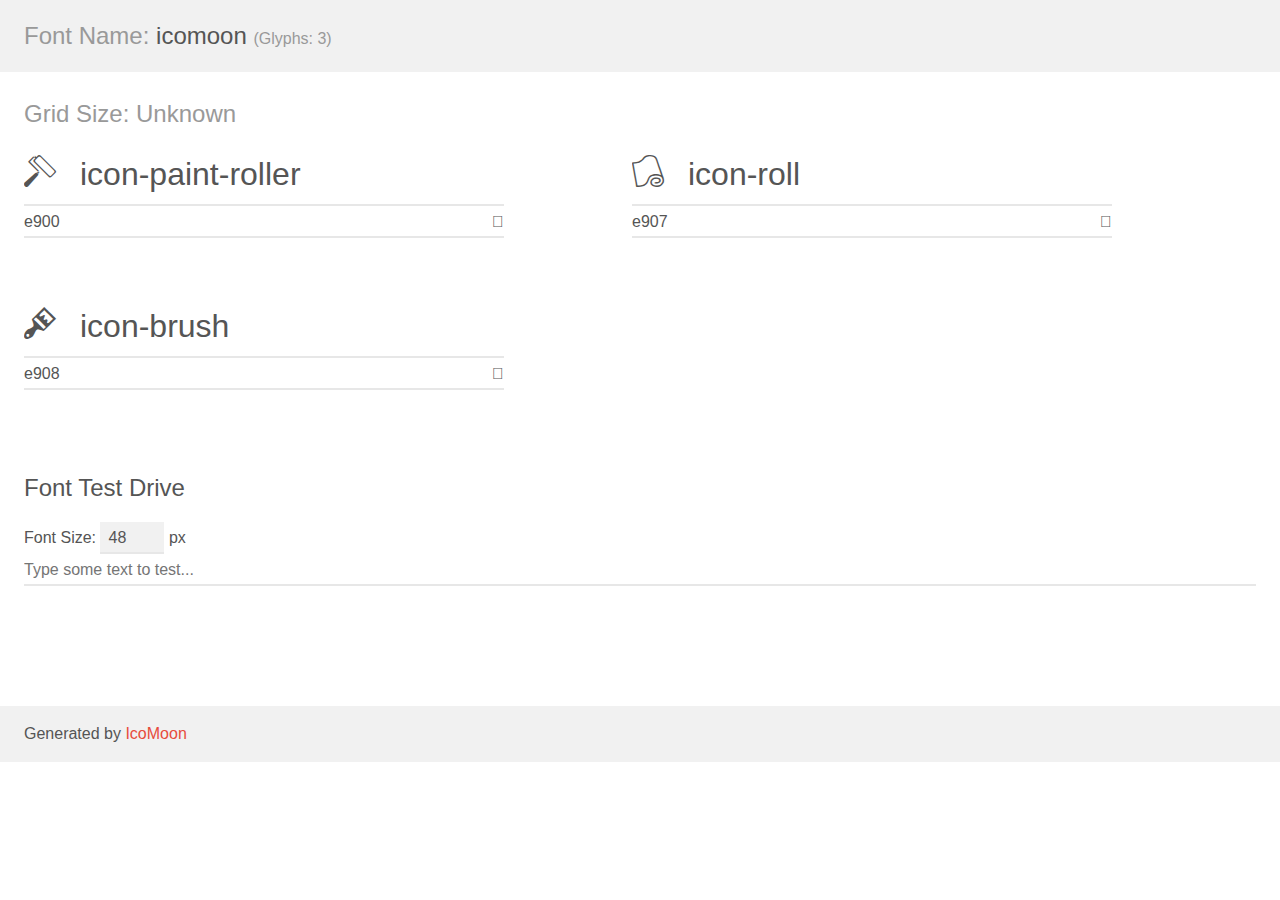
==== icomoon/demo.html @ 72e4c3fa "Added website files" ====
<!doctype html>
<html>
<head>
	<meta charset="utf-8">
	<title>IcoMoon Demo</title>
	<meta name="description" content="An Icon Font Generated By IcoMoon.io">
	<meta name="viewport" content="width=device-width, initial-scale=1">
	<link rel="stylesheet" href="demo-files/demo.css">
	<link rel="stylesheet" href="style.css"></head>
<body>
	<div class="bgc1 clearfix">
		<h1 class="mhmm mvm"><span class="fgc1">Font Name:</span> icomoon <small class="fgc1">(Glyphs:&nbsp;3)</small></h1>
	</div>
	<div class="clearfix mhl ptl">
		<h1 class="mvm mtn fgc1">Grid Size: Unknown</h1>
		<div class="glyph fs1">
			<div class="clearfix bshadow0 pbs">
				<span class="icon-paint-roller">
				
				</span>
				<span class="mls"> icon-paint-roller</span>
			</div>
			<fieldset class="fs0 size1of1 clearfix hidden-false">
				<input type="text" readonly value="e900" class="unit size1of2" />
				<input type="text" maxlength="1" readonly value="&#xe900;" class="unitRight size1of2 talign-right" />
			</fieldset>
			<div class="fs0 bshadow0 clearfix hidden-true">
				<span class="unit pvs fgc1">liga: </span>
				<input type="text" readonly value="" class="liga unitRight" />
			</div>
		</div>
		<div class="glyph fs1">
			<div class="clearfix bshadow0 pbs">
				<span class="icon-roll">
				
				</span>
				<span class="mls"> icon-roll</span>
			</div>
			<fieldset class="fs0 size1of1 clearfix hidden-false">
				<input type="text" readonly value="e907" class="unit size1of2" />
				<input type="text" maxlength="1" readonly value="&#xe907;" class="unitRight size1of2 talign-right" />
			</fieldset>
			<div class="fs0 bshadow0 clearfix hidden-true">
				<span class="unit pvs fgc1">liga: </span>
				<input type="text" readonly value="" class="liga unitRight" />
			</div>
		</div>
		<div class="glyph fs1">
			<div class="clearfix bshadow0 pbs">
				<span class="icon-brush">
				
				</span>
				<span class="mls"> icon-brush</span>
			</div>
			<fieldset class="fs0 size1of1 clearfix hidden-false">
				<input type="text" readonly value="e908" class="unit size1of2" />
				<input type="text" maxlength="1" readonly value="&#xe908;" class="unitRight size1of2 talign-right" />
			</fieldset>
			<div class="fs0 bshadow0 clearfix hidden-true">
				<span class="unit pvs fgc1">liga: </span>
				<input type="text" readonly value="" class="liga unitRight" />
			</div>
		</div>
	</div>

	<!--[if gt IE 8]><!-->
	<div class="mhl clearfix mbl">
		<h1>Font Test Drive</h1>
		<label>
			Font Size: <input id="fontSize" type="number" class="textbox0 mbm"
			min="8" value="48" />
			px
		</label>
		<input id="testText" type="text" class="phl size1of1 mvl"
		placeholder="Type some text to test..." value=""/>
		</label>
		<div id="testDrive" class="icon-">&nbsp;
		</div>
	</div>
	<!--<![endif]-->
	<div class="bgc1 clearfix">
		<p class="mhl">Generated by <a href="https://icomoon.io/app">IcoMoon</a></p>
	</div>

	<script src="demo-files/demo.js"></script>
</body>
</html>
---- icomoon/demo-files/demo.css ----
body {
	padding: 0;
	margin: 0;
	font-family: sans-serif;
	font-size: 1em;
	line-height: 1.5;
	color: #555;
	background: #fff;
}
h1 {
	font-size: 1.5em;
	font-weight: normal;
}
small {
	font-size: .66666667em;
}
a {
	color: #e74c3c;
	text-decoration: none;
}
a:hover, a:focus {
	box-shadow: 0 1px #e74c3c;
}
.bshadow0, input {
	box-shadow: inset 0 -2px #e7e7e7;
}
input:hover {
	box-shadow: inset 0 -2px #ccc;
}
input, fieldset {
	font-size: 1em;
	margin: 0;
	padding: 0;
	border: 0;
}
input {
	color: inherit;
	line-height: 1.5;
	height: 1.5em;
	padding: .25em 0;
}
input:focus {
	outline: none;
	box-shadow: inset 0 -2px #449fdb;
}
.glyph {
	font-size: 16px;
	width: 15em;
	padding-bottom: 1em;
	margin-right: 4em;
	margin-bottom: 1em;
	float: left;
	overflow: hidden;
}
.liga {
	width: 80%;
	width: calc(100% - 2.5em);
}
.talign-right {
	text-align: right;
}
.talign-center {
	text-align: center;
}
.bgc1 {
	background: #f1f1f1;
}
.fgc1 {
	color: #999;
}
.fgc0 {
	color: #000;
}
p {
	margin-top: 1em;
	margin-bottom: 1em;
}
.mvm {
	margin-top: .75em;
	margin-bottom: .75em;
}
.mtn {
	margin-top: 0;
}
.mtl, .mal {
	margin-top: 1.5em;
}
.mbl, .mal {
	margin-bottom: 1.5em;
}
.mal, .mhl {
	margin-left: 1.5em;
	margin-right: 1.5em;
}
.mhmm {
	margin-left: 1em;
	margin-right: 1em;
}
.mls {
	margin-left: .25em;
}
.ptl {
	padding-top: 1.5em;
}
.pbs, .pvs {
	padding-bottom: .25em;
}
.pvs, .pts {
	padding-top: .25em;
}
.unit {
	float: left;
}
.unitRight {
	float: right;
}
.size1of2 {
	width: 50%;
}
.size1of1 {
	width: 100%;
}
.clearfix:before, .clearfix:after {
	content: " ";
	display: table;
}
.clearfix:after {
	clear: both;
}
.hidden-true {
	display: none;
}
.textbox0 {
	width: 3em;
	background: #f1f1f1;
	padding: .25em .5em;
	line-height: 1.5;
	height: 1.5em;
}
#testDrive {
	display: block;
	padding-top: 24px;
	line-height: 1.5;
}
.fs0 {
	font-size: 16px;
}
.fs1 {
	font-size: 32px;
}
---- icomoon/style.css ----
@font-face {
	font-family: 'icomoon';
	src:url('fonts/icomoon.eot?pw4dp8');
	src:url('fonts/icomoon.eot?pw4dp8#iefix') format('embedded-opentype'),
		url('fonts/icomoon.ttf?pw4dp8') format('truetype'),
		url('fonts/icomoon.woff?pw4dp8') format('woff'),
		url('fonts/icomoon.svg?pw4dp8#icomoon') format('svg');
	font-weight: normal;
	font-style: normal;
}

[class^="icon-"], [class*=" icon-"] {
	font-family: 'icomoon';
	speak: none;
	font-style: normal;
	font-weight: normal;
	font-variant: normal;
	text-transform: none;
	line-height: 1;

	/* Better Font Rendering =========== */
	-webkit-font-smoothing: antialiased;
	-moz-osx-font-smoothing: grayscale;
}

.icon-paint-roller:before {
	content: "\e900";
}
.icon-roll:before {
	content: "\e907";
}
.icon-brush:before {
	content: "\e908";
}
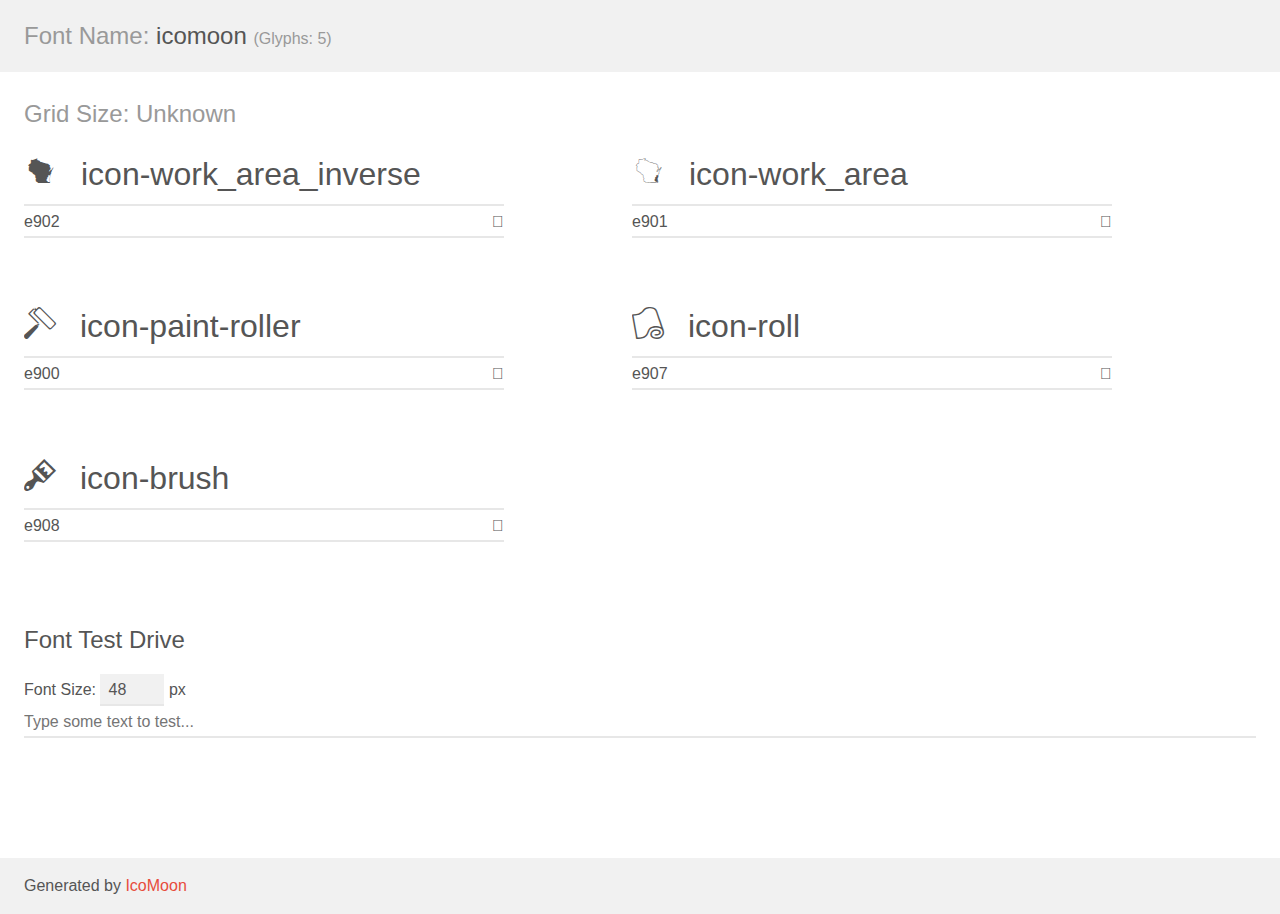
==== commit 72fda5a1: "optimized grids, added 2 icons" ====
--- a/icomoon/demo.html
+++ b/icomoon/demo.html
@@ -1,87 +1,119 @@
 <!doctype html>
 <html>
 <head>
-	<meta charset="utf-8">
-	<title>IcoMoon Demo</title>
-	<meta name="description" content="An Icon Font Generated By IcoMoon.io">
-	<meta name="viewport" content="width=device-width, initial-scale=1">
-	<link rel="stylesheet" href="demo-files/demo.css">
-	<link rel="stylesheet" href="style.css"></head>
+    <meta charset="utf-8">
+    <title>IcoMoon Demo</title>
+    <meta name="description" content="An Icon Font Generated By IcoMoon.io">
+    <meta name="viewport" content="width=device-width, initial-scale=1">
+    <link rel="stylesheet" href="demo-files/demo.css">
+    <link rel="stylesheet" href="style.css"></head>
 <body>
-	<div class="bgc1 clearfix">
-		<h1 class="mhmm mvm"><span class="fgc1">Font Name:</span> icomoon <small class="fgc1">(Glyphs:&nbsp;3)</small></h1>
-	</div>
-	<div class="clearfix mhl ptl">
-		<h1 class="mvm mtn fgc1">Grid Size: Unknown</h1>
-		<div class="glyph fs1">
-			<div class="clearfix bshadow0 pbs">
-				<span class="icon-paint-roller">
-				
-				</span>
-				<span class="mls"> icon-paint-roller</span>
-			</div>
-			<fieldset class="fs0 size1of1 clearfix hidden-false">
-				<input type="text" readonly value="e900" class="unit size1of2" />
-				<input type="text" maxlength="1" readonly value="&#xe900;" class="unitRight size1of2 talign-right" />
-			</fieldset>
-			<div class="fs0 bshadow0 clearfix hidden-true">
-				<span class="unit pvs fgc1">liga: </span>
-				<input type="text" readonly value="" class="liga unitRight" />
-			</div>
-		</div>
-		<div class="glyph fs1">
-			<div class="clearfix bshadow0 pbs">
-				<span class="icon-roll">
-				
-				</span>
-				<span class="mls"> icon-roll</span>
-			</div>
-			<fieldset class="fs0 size1of1 clearfix hidden-false">
-				<input type="text" readonly value="e907" class="unit size1of2" />
-				<input type="text" maxlength="1" readonly value="&#xe907;" class="unitRight size1of2 talign-right" />
-			</fieldset>
-			<div class="fs0 bshadow0 clearfix hidden-true">
-				<span class="unit pvs fgc1">liga: </span>
-				<input type="text" readonly value="" class="liga unitRight" />
-			</div>
-		</div>
-		<div class="glyph fs1">
-			<div class="clearfix bshadow0 pbs">
-				<span class="icon-brush">
-				
-				</span>
-				<span class="mls"> icon-brush</span>
-			</div>
-			<fieldset class="fs0 size1of1 clearfix hidden-false">
-				<input type="text" readonly value="e908" class="unit size1of2" />
-				<input type="text" maxlength="1" readonly value="&#xe908;" class="unitRight size1of2 talign-right" />
-			</fieldset>
-			<div class="fs0 bshadow0 clearfix hidden-true">
-				<span class="unit pvs fgc1">liga: </span>
-				<input type="text" readonly value="" class="liga unitRight" />
-			</div>
-		</div>
-	</div>
+    <div class="bgc1 clearfix">
+        <h1 class="mhmm mvm"><span class="fgc1">Font Name:</span> icomoon <small class="fgc1">(Glyphs:&nbsp;5)</small></h1>
+    </div>
+    <div class="clearfix mhl ptl">
+        <h1 class="mvm mtn fgc1">Grid Size: Unknown</h1>
+        <div class="glyph fs1">
+            <div class="clearfix bshadow0 pbs">
+                <span class="icon-work_area_inverse">
+                
+                </span>
+                <span class="mls"> icon-work_area_inverse</span>
+            </div>
+            <fieldset class="fs0 size1of1 clearfix hidden-false">
+                <input type="text" readonly value="e902" class="unit size1of2" />
+                <input type="text" maxlength="1" readonly value="&#xe902;" class="unitRight size1of2 talign-right" />
+            </fieldset>
+            <div class="fs0 bshadow0 clearfix hidden-true">
+                <span class="unit pvs fgc1">liga: </span>
+                <input type="text" readonly value="" class="liga unitRight" />
+            </div>
+        </div>
+        <div class="glyph fs1">
+            <div class="clearfix bshadow0 pbs">
+                <span class="icon-work_area">
+                
+                </span>
+                <span class="mls"> icon-work_area</span>
+            </div>
+            <fieldset class="fs0 size1of1 clearfix hidden-false">
+                <input type="text" readonly value="e901" class="unit size1of2" />
+                <input type="text" maxlength="1" readonly value="&#xe901;" class="unitRight size1of2 talign-right" />
+            </fieldset>
+            <div class="fs0 bshadow0 clearfix hidden-true">
+                <span class="unit pvs fgc1">liga: </span>
+                <input type="text" readonly value="" class="liga unitRight" />
+            </div>
+        </div>
+        <div class="glyph fs1">
+            <div class="clearfix bshadow0 pbs">
+                <span class="icon-paint-roller">
+                
+                </span>
+                <span class="mls"> icon-paint-roller</span>
+            </div>
+            <fieldset class="fs0 size1of1 clearfix hidden-false">
+                <input type="text" readonly value="e900" class="unit size1of2" />
+                <input type="text" maxlength="1" readonly value="&#xe900;" class="unitRight size1of2 talign-right" />
+            </fieldset>
+            <div class="fs0 bshadow0 clearfix hidden-true">
+                <span class="unit pvs fgc1">liga: </span>
+                <input type="text" readonly value="" class="liga unitRight" />
+            </div>
+        </div>
+        <div class="glyph fs1">
+            <div class="clearfix bshadow0 pbs">
+                <span class="icon-roll">
+                
+                </span>
+                <span class="mls"> icon-roll</span>
+            </div>
+            <fieldset class="fs0 size1of1 clearfix hidden-false">
+                <input type="text" readonly value="e907" class="unit size1of2" />
+                <input type="text" maxlength="1" readonly value="&#xe907;" class="unitRight size1of2 talign-right" />
+            </fieldset>
+            <div class="fs0 bshadow0 clearfix hidden-true">
+                <span class="unit pvs fgc1">liga: </span>
+                <input type="text" readonly value="" class="liga unitRight" />
+            </div>
+        </div>
+        <div class="glyph fs1">
+            <div class="clearfix bshadow0 pbs">
+                <span class="icon-brush">
+                
+                </span>
+                <span class="mls"> icon-brush</span>
+            </div>
+            <fieldset class="fs0 size1of1 clearfix hidden-false">
+                <input type="text" readonly value="e908" class="unit size1of2" />
+                <input type="text" maxlength="1" readonly value="&#xe908;" class="unitRight size1of2 talign-right" />
+            </fieldset>
+            <div class="fs0 bshadow0 clearfix hidden-true">
+                <span class="unit pvs fgc1">liga: </span>
+                <input type="text" readonly value="" class="liga unitRight" />
+            </div>
+        </div>
+  </div>
 
-	<!--[if gt IE 8]><!-->
-	<div class="mhl clearfix mbl">
-		<h1>Font Test Drive</h1>
-		<label>
-			Font Size: <input id="fontSize" type="number" class="textbox0 mbm"
-			min="8" value="48" />
-			px
-		</label>
-		<input id="testText" type="text" class="phl size1of1 mvl"
-		placeholder="Type some text to test..." value=""/>
-		</label>
-		<div id="testDrive" class="icon-">&nbsp;
-		</div>
-	</div>
-	<!--<![endif]-->
-	<div class="bgc1 clearfix">
-		<p class="mhl">Generated by <a href="https://icomoon.io/app">IcoMoon</a></p>
-	</div>
+    <!--[if gt IE 8]><!-->
+    <div class="mhl clearfix mbl">
+        <h1>Font Test Drive</h1>
+        <label>
+            Font Size: <input id="fontSize" type="number" class="textbox0 mbm"
+            min="8" value="48" />
+            px
+        </label>
+        <input id="testText" type="text" class="phl size1of1 mvl"
+        placeholder="Type some text to test..." value=""/>
+        </label>
+        <div id="testDrive" class="icon-">&nbsp;
+        </div>
+    </div>
+    <!--<![endif]-->
+    <div class="bgc1 clearfix">
+        <p class="mhl">Generated by <a href="https://icomoon.io/app">IcoMoon</a></p>
+    </div>
 
-	<script src="demo-files/demo.js"></script>
+    <script src="demo-files/demo.js"></script>
 </body>
-</html>+</html>
--- a/icomoon/demo-files/demo.css
+++ b/icomoon/demo-files/demo.css
@@ -1,150 +1,152 @@
 body {
-	padding: 0;
-	margin: 0;
-	font-family: sans-serif;
-	font-size: 1em;
-	line-height: 1.5;
-	color: #555;
-	background: #fff;
+    padding: 0;
+    margin: 0;
+    font-family: sans-serif;
+    font-size: 1em;
+    line-height: 1.5;
+    color: #555;
+    background: #fff;
 }
 h1 {
-	font-size: 1.5em;
-	font-weight: normal;
+    font-size: 1.5em;
+    font-weight: normal;
 }
 small {
-	font-size: .66666667em;
+    font-size: .66666667em;
 }
 a {
-	color: #e74c3c;
-	text-decoration: none;
+    color: #e74c3c;
+    text-decoration: none;
 }
 a:hover, a:focus {
-	box-shadow: 0 1px #e74c3c;
+    box-shadow: 0 1px #e74c3c;
 }
 .bshadow0, input {
-	box-shadow: inset 0 -2px #e7e7e7;
+    box-shadow: inset 0 -2px #e7e7e7;
 }
 input:hover {
-	box-shadow: inset 0 -2px #ccc;
+    box-shadow: inset 0 -2px #ccc;
 }
 input, fieldset {
-	font-size: 1em;
-	margin: 0;
-	padding: 0;
-	border: 0;
+    font-family: sans-serif;
+    font-size: 1em;
+    margin: 0;
+    padding: 0;
+    border: 0;
 }
 input {
-	color: inherit;
-	line-height: 1.5;
-	height: 1.5em;
-	padding: .25em 0;
+    color: inherit;
+    line-height: 1.5;
+    height: 1.5em;
+    padding: .25em 0;
 }
 input:focus {
-	outline: none;
-	box-shadow: inset 0 -2px #449fdb;
+    outline: none;
+    box-shadow: inset 0 -2px #449fdb;
 }
 .glyph {
-	font-size: 16px;
-	width: 15em;
-	padding-bottom: 1em;
-	margin-right: 4em;
-	margin-bottom: 1em;
-	float: left;
-	overflow: hidden;
+    font-size: 16px;
+    width: 15em;
+    padding-bottom: 1em;
+    margin-right: 4em;
+    margin-bottom: 1em;
+    float: left;
+    overflow: hidden;
 }
 .liga {
-	width: 80%;
-	width: calc(100% - 2.5em);
+    width: 80%;
+    width: calc(100% - 2.5em);
 }
 .talign-right {
-	text-align: right;
+    text-align: right;
 }
 .talign-center {
-	text-align: center;
+    text-align: center;
 }
 .bgc1 {
-	background: #f1f1f1;
+    background: #f1f1f1;
 }
 .fgc1 {
-	color: #999;
+    color: #999;
 }
 .fgc0 {
-	color: #000;
+    color: #000;
 }
 p {
-	margin-top: 1em;
-	margin-bottom: 1em;
+    margin-top: 1em;
+    margin-bottom: 1em;
 }
 .mvm {
-	margin-top: .75em;
-	margin-bottom: .75em;
+    margin-top: .75em;
+    margin-bottom: .75em;
 }
 .mtn {
-	margin-top: 0;
+    margin-top: 0;
 }
 .mtl, .mal {
-	margin-top: 1.5em;
+    margin-top: 1.5em;
 }
 .mbl, .mal {
-	margin-bottom: 1.5em;
+    margin-bottom: 1.5em;
 }
 .mal, .mhl {
-	margin-left: 1.5em;
-	margin-right: 1.5em;
+    margin-left: 1.5em;
+    margin-right: 1.5em;
 }
 .mhmm {
-	margin-left: 1em;
-	margin-right: 1em;
+    margin-left: 1em;
+    margin-right: 1em;
 }
 .mls {
-	margin-left: .25em;
+    margin-left: .25em;
 }
 .ptl {
-	padding-top: 1.5em;
+    padding-top: 1.5em;
 }
 .pbs, .pvs {
-	padding-bottom: .25em;
+    padding-bottom: .25em;
 }
 .pvs, .pts {
-	padding-top: .25em;
+    padding-top: .25em;
 }
 .unit {
-	float: left;
+    float: left;
 }
 .unitRight {
-	float: right;
+    float: right;
 }
 .size1of2 {
-	width: 50%;
+    width: 50%;
 }
 .size1of1 {
-	width: 100%;
+    width: 100%;
 }
 .clearfix:before, .clearfix:after {
-	content: " ";
-	display: table;
+    content: " ";
+    display: table;
 }
 .clearfix:after {
-	clear: both;
+    clear: both;
 }
 .hidden-true {
-	display: none;
+    display: none;
 }
 .textbox0 {
-	width: 3em;
-	background: #f1f1f1;
-	padding: .25em .5em;
-	line-height: 1.5;
-	height: 1.5em;
+    width: 3em;
+    background: #f1f1f1;
+    padding: .25em .5em;
+    line-height: 1.5;
+    height: 1.5em;
 }
 #testDrive {
-	display: block;
-	padding-top: 24px;
-	line-height: 1.5;
+    display: block;
+    padding-top: 24px;
+    line-height: 1.5;
 }
 .fs0 {
-	font-size: 16px;
+    font-size: 16px;
 }
 .fs1 {
-	font-size: 32px;
+    font-size: 32px;
 }
+
--- a/icomoon/style.css
+++ b/icomoon/style.css
@@ -1,35 +1,42 @@
 @font-face {
-	font-family: 'icomoon';
-	src:url('fonts/icomoon.eot?pw4dp8');
-	src:url('fonts/icomoon.eot?pw4dp8#iefix') format('embedded-opentype'),
-		url('fonts/icomoon.ttf?pw4dp8') format('truetype'),
-		url('fonts/icomoon.woff?pw4dp8') format('woff'),
-		url('fonts/icomoon.svg?pw4dp8#icomoon') format('svg');
-	font-weight: normal;
-	font-style: normal;
+    font-family: 'icomoon';
+    src:    url('fonts/icomoon.eot?e96rp3');
+    src:    url('fonts/icomoon.eot?e96rp3#iefix') format('embedded-opentype'),
+        url('fonts/icomoon.ttf?e96rp3') format('truetype'),
+        url('fonts/icomoon.woff?e96rp3') format('woff'),
+        url('fonts/icomoon.svg?e96rp3#icomoon') format('svg');
+    font-weight: normal;
+    font-style: normal;
 }
 
 [class^="icon-"], [class*=" icon-"] {
-	font-family: 'icomoon';
-	speak: none;
-	font-style: normal;
-	font-weight: normal;
-	font-variant: normal;
-	text-transform: none;
-	line-height: 1;
+    /* use !important to prevent issues with browser extensions that change fonts */
+    font-family: 'icomoon' !important;
+    speak: none;
+    font-style: normal;
+    font-weight: normal;
+    font-variant: normal;
+    text-transform: none;
+    line-height: 1;
 
-	/* Better Font Rendering =========== */
-	-webkit-font-smoothing: antialiased;
-	-moz-osx-font-smoothing: grayscale;
+    /* Better Font Rendering =========== */
+    -webkit-font-smoothing: antialiased;
+    -moz-osx-font-smoothing: grayscale;
 }
 
+.icon-work_area_inverse:before {
+    content: "\e902";
+}
+.icon-work_area:before {
+    content: "\e901";
+}
 .icon-paint-roller:before {
-	content: "\e900";
+    content: "\e900";
 }
 .icon-roll:before {
-	content: "\e907";
+    content: "\e907";
 }
 .icon-brush:before {
-	content: "\e908";
+    content: "\e908";
 }
 
